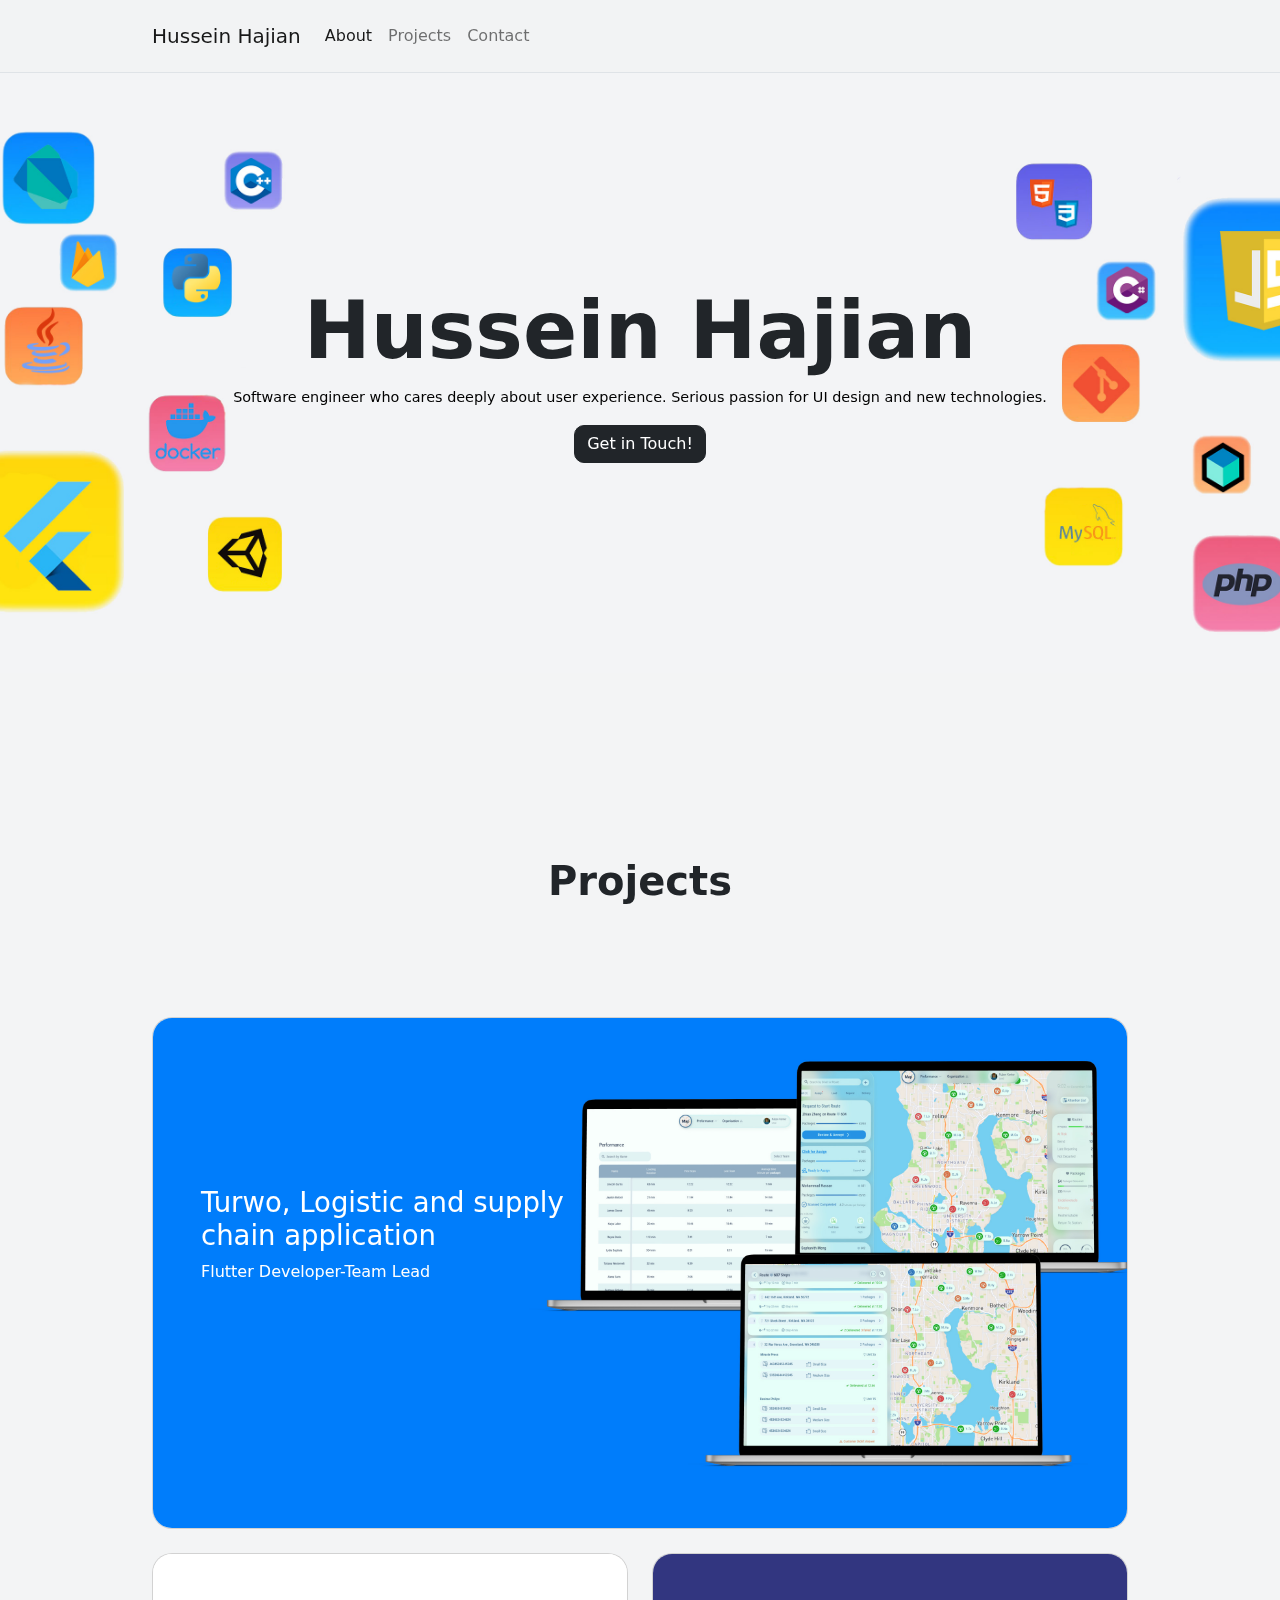
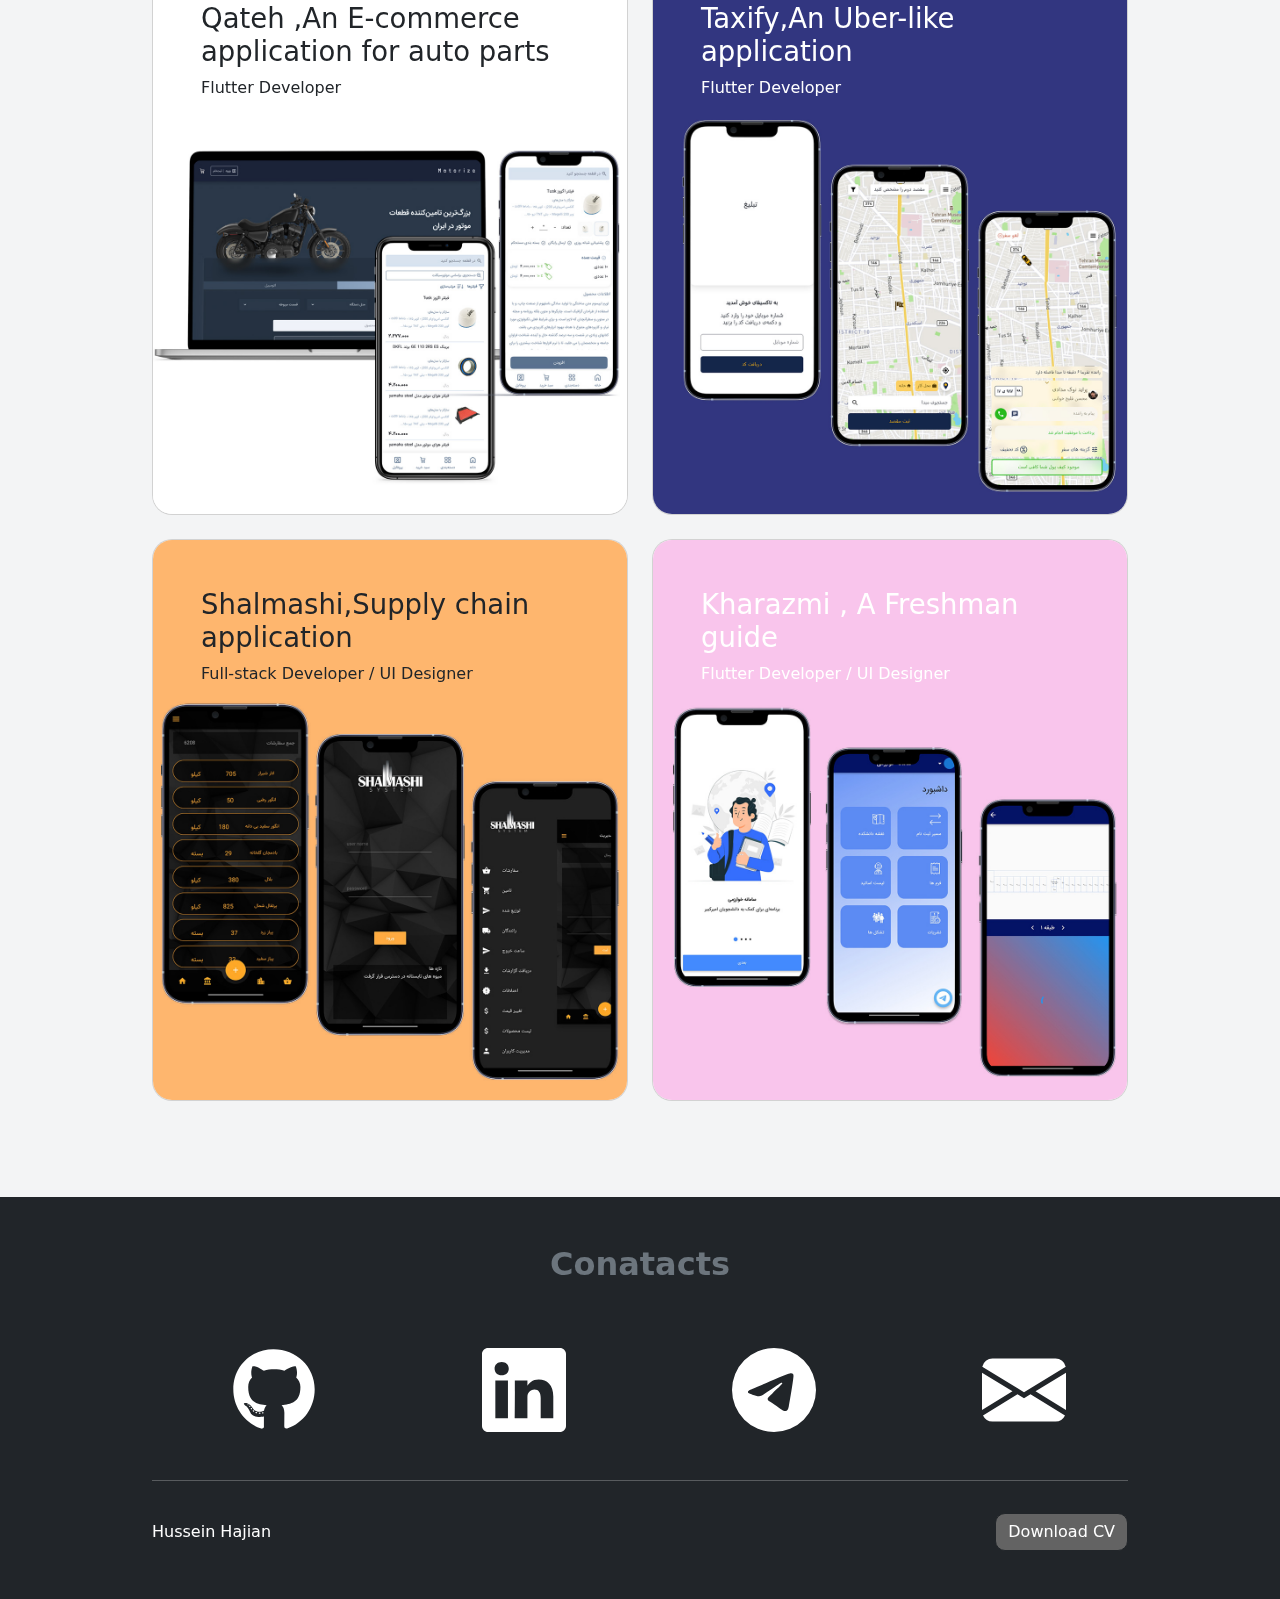
==== index.html @ 3880cd48 "v1.2" ====
<!DOCTYPE html>
<html lang="en">

<head>
    <meta charset="utf-8">
    <meta name="viewport" content="width=device-width, initial-scale=1.0, shrink-to-fit=no">
    <title>Hussein Hajian</title>
    <link rel="stylesheet" href="assets/bootstrap/css/bootstrap.min.css">
    <link rel="stylesheet" href="assets/css/Footer-with-Pricing.css">
    <link rel="stylesheet" href="https://cdnjs.cloudflare.com/ajax/libs/animate.css/3.5.2/animate.min.css">
    <link rel="stylesheet" href="assets/css/Navbar-With-Button-icons.css">
    <link rel="stylesheet" href="assets/css/styles.css">
</head>

<body>
    <nav class="navbar navbar-light navbar-expand-md sticky-top py-3">
        <div class="container"><a class="navbar-brand d-flex align-items-center" href="#"><span>Hussein Hajian</span></a><button data-bs-toggle="collapse" class="navbar-toggler" data-bs-target="#navcol-1"><span class="visually-hidden">Toggle navigation</span><span class="navbar-toggler-icon"></span></button>
            <div class="collapse navbar-collapse" id="navcol-1">
                <ul class="navbar-nav me-auto">
                    <li class="nav-item"><a class="nav-link active" href="#about">About</a></li>
                    <li class="nav-item"><a class="nav-link" href="#projects">Projects</a></li>
                    <li class="nav-item"><a class="nav-link" href="#contact">Contact</a></li>
                </ul>
            </div>
        </div>
    </nav>
    <section id="about"><img class="img-fluid d-md-none" src="assets/img/hero-mobile.png">
        <div data-bss-scroll-zoom="true" data-bss-scroll-zoom-speed="0.3" style="background-image: url(&quot;assets/img/hero.jpeg&quot;);background-position: center;background-size: cover;">
            <div class="text-center d-flex flex-column justify-content-center align-items-center py-4 px-3 hero-content">
                <h1 class="display-1 fw-bold">Hussein Hajian</h1>
                <p class="fs-5"><span style="color: rgb(0, 0, 0);">Software engineer who cares deeply about user experience. Serious passion for UI design and new technologies.</span></p><a href="#contact"><button class="btn btn-dark" type="button">Get in Touch!</button></a>
            </div>
        </div>
    </section>
    <section id="projects" class="my-5 py-5">
        <div class="container">
            <div class="row">
                <div class="col-md-12 text-center py-5">
                    <p class="fw-bold text-muted"><br></p>
                    <h3 class="display-6 fw-bold mb-4">Projects</h3>
                    <p><br></p>
                </div>
            </div>
        </div>
        <div class="container">
            <div class="row mb-4">
                <div class="col-md-12">
                    <div class="card text-white"><img class="card-img w-100 d-block d-md-none" src="assets/img/turwo-mobile.jpg"><img class="card-img w-100 d-block d-none d-md-block" src="assets/img/payments.jpg">
                        <div class="card-img-overlay d-flex flex-column align-items-start p-4 card-content-half p-xl-5">
                            <h4 class="fs-1 mt-md-auto" style="padding-right: 24px;">Turwo, Logistic and supply chain application</h4>
                            <p>Flutter Developer-Team Lead</p>
                            <div style="margin-top: 180px;"></div>
                        </div>
                    </div>
                </div>
            </div>
            <div class="row gy-4" style="margin-bottom: 24px;">
                <div class="col-md-6">
                    <div class="card"><img class="card-img w-100 d-block" src="assets/img/qeteh.jpg">
                        <div class="card-img-overlay d-flex flex-column align-items-start p-4 p-xl-5">
                            <h4 class="fs-1">Qateh ,An&nbsp;E-commerce application for&nbsp;auto parts </h4>
                            <p>Flutter Developer</p>
                        </div>
                    </div>
                </div>
                <div class="col-md-6">
                    <div class="card text-white"><img class="card-img w-100 d-block" src="assets/img/taxi.jpg">
                        <div class="card-img-overlay d-flex flex-column align-items-start p-4 p-xl-5">
                            <h4 class="fs-1">Taxify,An Uber-like application</h4>
                            <p>Flutter Developer</p>
                        </div>
                    </div>
                </div>
            </div>
            <div class="row gy-4">
                <div class="col-md-6">
                    <div class="card"><img class="card-img w-100 d-block" src="assets/img/shalmashi%20system.jpg">
                        <div class="card-img-overlay d-flex flex-column align-items-start p-4 p-xl-5">
                            <h4 class="fs-1">Shalmashi,Supply chain application</h4>
                            <p>Full-stack Developer / UI Designer&nbsp;</p>
                        </div>
                    </div>
                </div>
                <div class="col-md-6">
                    <div class="card text-white"><img class="card-img w-100 d-block" src="assets/img/kharazmi.jpg">
                        <div class="card-img-overlay d-flex flex-column align-items-start p-4 p-xl-5">
                            <h4 class="fs-1">Kharazmi , A Freshman guide&nbsp;</h4>
                            <p>Flutter Developer / UI Designer&nbsp;</p>
                        </div>
                    </div>
                </div>
            </div>
        </div>
    </section>
    <footer class="text-white bg-dark" id="contact">
        <div class="container py-4 py-lg-5">
            <h2 class="fw-bold text-center text-muted mb-5">Conatacts</h2>
            <div class="row gy-3 row-cols-1 row-cols-md-4 justify-content-around my-5">
                <div class="col" style="text-align: center;width: 90px;"><a href="https://github.com/HusseinCopol" style="color: rgb(255,255,255);" target="_blank"><svg xmlns="http://www.w3.org/2000/svg" viewBox="-8 0 512 512" width="1em" height="1em" fill="currentColor" data-bss-hover-animate="tada" style="width: 84px;height: 84px;">
                            <!--! Font Awesome Free 6.1.1 by @fontawesome - https://fontawesome.com License - https://fontawesome.com/license/free (Icons: CC BY 4.0, Fonts: SIL OFL 1.1, Code: MIT License) Copyright 2022 Fonticons, Inc. -->
                            <path d="M165.9 397.4c0 2-2.3 3.6-5.2 3.6-3.3.3-5.6-1.3-5.6-3.6 0-2 2.3-3.6 5.2-3.6 3-.3 5.6 1.3 5.6 3.6zm-31.1-4.5c-.7 2 1.3 4.3 4.3 4.9 2.6 1 5.6 0 6.2-2s-1.3-4.3-4.3-5.2c-2.6-.7-5.5.3-6.2 2.3zm44.2-1.7c-2.9.7-4.9 2.6-4.6 4.9.3 2 2.9 3.3 5.9 2.6 2.9-.7 4.9-2.6 4.6-4.6-.3-1.9-3-3.2-5.9-2.9zM244.8 8C106.1 8 0 113.3 0 252c0 110.9 69.8 205.8 169.5 239.2 12.8 2.3 17.3-5.6 17.3-12.1 0-6.2-.3-40.4-.3-61.4 0 0-70 15-84.7-29.8 0 0-11.4-29.1-27.8-36.6 0 0-22.9-15.7 1.6-15.4 0 0 24.9 2 38.6 25.8 21.9 38.6 58.6 27.5 72.9 20.9 2.3-16 8.8-27.1 16-33.7-55.9-6.2-112.3-14.3-112.3-110.5 0-27.5 7.6-41.3 23.6-58.9-2.6-6.5-11.1-33.3 2.6-67.9 20.9-6.5 69 27 69 27 20-5.6 41.5-8.5 62.8-8.5s42.8 2.9 62.8 8.5c0 0 48.1-33.6 69-27 13.7 34.7 5.2 61.4 2.6 67.9 16 17.7 25.8 31.5 25.8 58.9 0 96.5-58.9 104.2-114.8 110.5 9.2 7.9 17 22.9 17 46.4 0 33.7-.3 75.4-.3 83.6 0 6.5 4.6 14.4 17.3 12.1C428.2 457.8 496 362.9 496 252 496 113.3 383.5 8 244.8 8zM97.2 352.9c-1.3 1-1 3.3.7 5.2 1.6 1.6 3.9 2.3 5.2 1 1.3-1 1-3.3-.7-5.2-1.6-1.6-3.9-2.3-5.2-1zm-10.8-8.1c-.7 1.3.3 2.9 2.3 3.9 1.6 1 3.6.7 4.3-.7.7-1.3-.3-2.9-2.3-3.9-2-.6-3.6-.3-4.3.7zm32.4 35.6c-1.6 1.3-1 4.3 1.3 6.2 2.3 2.3 5.2 2.6 6.5 1 1.3-1.3.7-4.3-1.3-6.2-2.2-2.3-5.2-2.6-6.5-1zm-11.4-14.7c-1.6 1-1.6 3.6 0 5.9 1.6 2.3 4.3 3.3 5.6 2.3 1.6-1.3 1.6-3.9 0-6.2-1.4-2.3-4-3.3-5.6-2z"></path>
                        </svg></a></div>
                <div class="col" style="text-align: center;width: 90px;"><a href="https://www.linkedin.com/in/hussein-hajian-511389162" style="color: rgb(255,255,255);" target="_blank"><svg xmlns="http://www.w3.org/2000/svg" width="1em" height="1em" fill="currentColor" viewBox="0 0 16 16" class="bi bi-linkedin" data-bss-hover-animate="tada" style="width: 84px;height: 84px;">
                            <path d="M0 1.146C0 .513.526 0 1.175 0h13.65C15.474 0 16 .513 16 1.146v13.708c0 .633-.526 1.146-1.175 1.146H1.175C.526 16 0 15.487 0 14.854V1.146zm4.943 12.248V6.169H2.542v7.225h2.401zm-1.2-8.212c.837 0 1.358-.554 1.358-1.248-.015-.709-.52-1.248-1.342-1.248-.822 0-1.359.54-1.359 1.248 0 .694.521 1.248 1.327 1.248h.016zm4.908 8.212V9.359c0-.216.016-.432.08-.586.173-.431.568-.878 1.232-.878.869 0 1.216.662 1.216 1.634v3.865h2.401V9.25c0-2.22-1.184-3.252-2.764-3.252-1.274 0-1.845.7-2.165 1.193v.025h-.016a5.54 5.54 0 0 1 .016-.025V6.169h-2.4c.03.678 0 7.225 0 7.225h2.4z"></path>
                        </svg></a></div>
                <div class="col" style="text-align: center;width: 90px;"><a href="https://t.me/husseincopol" style="color: rgb(255,255,255);" target="_blank"><svg xmlns="http://www.w3.org/2000/svg" width="1em" height="1em" fill="currentColor" viewBox="0 0 16 16" class="bi bi-telegram" data-bss-hover-animate="tada" style="width: 84px;height: 84px;">
                            <path d="M16 8A8 8 0 1 1 0 8a8 8 0 0 1 16 0zM8.287 5.906c-.778.324-2.334.994-4.666 2.01-.378.15-.577.298-.595.442-.03.243.275.339.69.47l.175.055c.408.133.958.288 1.243.294.26.006.549-.1.868-.32 2.179-1.471 3.304-2.214 3.374-2.23.05-.012.12-.026.166.016.047.041.042.12.037.141-.03.129-1.227 1.241-1.846 1.817-.193.18-.33.307-.358.336a8.154 8.154 0 0 1-.188.186c-.38.366-.664.64.015 1.088.327.216.589.393.85.571.284.194.568.387.936.629.093.06.183.125.27.187.331.236.63.448.997.414.214-.02.435-.22.547-.82.265-1.417.786-4.486.906-5.751a1.426 1.426 0 0 0-.013-.315.337.337 0 0 0-.114-.217.526.526 0 0 0-.31-.093c-.3.005-.763.166-2.984 1.09z"></path>
                        </svg></a></div>
                <div class="col" style="text-align: center;width: 90px;"><a href="mailto: husseincopol@gmail.com" style="color: rgb(255,255,255);" target="_blank"><svg xmlns="http://www.w3.org/2000/svg" width="1em" height="1em" fill="currentColor" viewBox="0 0 16 16" class="bi bi-envelope-fill" data-bss-hover-animate="tada" style="width: 84px;height: 84px;">
                            <path d="M.05 3.555A2 2 0 0 1 2 2h12a2 2 0 0 1 1.95 1.555L8 8.414.05 3.555ZM0 4.697v7.104l5.803-3.558L0 4.697ZM6.761 8.83l-6.57 4.027A2 2 0 0 0 2 14h12a2 2 0 0 0 1.808-1.144l-6.57-4.027L8 9.586l-1.239-.757Zm3.436-.586L16 11.801V4.697l-5.803 3.546Z"></path>
                        </svg></a></div>
            </div>
            <hr>
            <div class="d-flex justify-content-between align-items-center pt-3">
                <p class="mb-0">Hussein Hajian</p><a href="https://drive.google.com/file/d/1Y_H9bLSDnjrzQn7xLSDrlt1C08jJQbfD/view?usp=drivesdk" target="_blank"><button class="btn btn-dark" type="button" style="background: rgb(99,99,99);">Download CV</button></a>
            </div>
        </div>
    </footer>
    <script src="assets/bootstrap/js/bootstrap.min.js"></script>
    <script src="assets/js/bs-init.js"></script>
</body>

</html>
---- assets/css/Footer-with-Pricing.css ----
.pricing-card .btn {
  padding: 0;
  line-height: 1;
}

.pricing-description {
  font-size: 12px;
}
---- assets/css/Navbar-With-Button-icons.css ----
.bs-icon {
  --bs-icon-size: .75rem;
  display: flex;
  flex-shrink: 0;
  justify-content: center;
  align-items: center;
  font-size: var(--bs-icon-size);
  width: calc(var(--bs-icon-size) * 2);
  height: calc(var(--bs-icon-size) * 2);
  color: var(--bs-primary);
}

.bs-icon-xs {
  --bs-icon-size: 1rem;
  width: calc(var(--bs-icon-size) * 1.5);
  height: calc(var(--bs-icon-size) * 1.5);
}

.bs-icon-sm {
  --bs-icon-size: 1rem;
}

.bs-icon-md {
  --bs-icon-size: 1.5rem;
}

.bs-icon-lg {
  --bs-icon-size: 2rem;
}

.bs-icon-xl {
  --bs-icon-size: 2.5rem;
}

.bs-icon.bs-icon-primary {
  color: var(--bs-white);
  background: var(--bs-primary);
}

.bs-icon.bs-icon-primary-light {
  color: var(--bs-primary);
  background: rgba(var(--bs-primary-rgb), .2);
}

.bs-icon.bs-icon-semi-white {
  color: var(--bs-primary);
  background: rgba(255, 255, 255, .5);
}

.bs-icon.bs-icon-rounded {
  border-radius: .5rem;
}

.bs-icon.bs-icon-circle {
  border-radius: 50%;
}
---- assets/css/styles.css ----
body {
  background: #f3f4f5;
}

.btn {
  border-radius: 10px;
}

.navbar {
  background: rgba(241, 242, 244, 0.8);
  border-bottom: 1px solid #dfe3e7 ;
  backdrop-filter: blur(16px);
}

.hero-content {
  background: #f3f4f5;
}

@media (min-width: 768px) {
  .hero-content {
    background: transparent;
    height: 500px;
  }
}

@media (min-width: 1200px) {
  .hero-content {
    height: 600px;
  }
}

@media (min-width: 1400px) {
  .hero-content {
    height: 800px;
  }
}

.card .btn {
  border-radius: 20px;
  padding-left: 16px;
  margin-left: -16px;
  background: transparent;
  border-style: none;
}

.card:hover .card-img {
  transform: scale(1.10);
}

.card {
  overflow: hidden;
  border-radius: 20px;
}

.card .card-img {
  transition: all ease .3s;
}

@media (min-width: 768px) {
  .card-content-half {
    width: 50%;
  }
}

@media (min-width: 1200px) {
  .container {
    max-width: 1000px;
  }
}

.card:hover .btn {
  background: var(--bs-blue);
  color: white;
}

.pricing-card .btn {
  padding-left: 0;
}

.fs-1 {
  font-size: calc(1rem + 0.9vw)!important;
}

.fs-5 {
  font-size: 0.9rem!important;
}
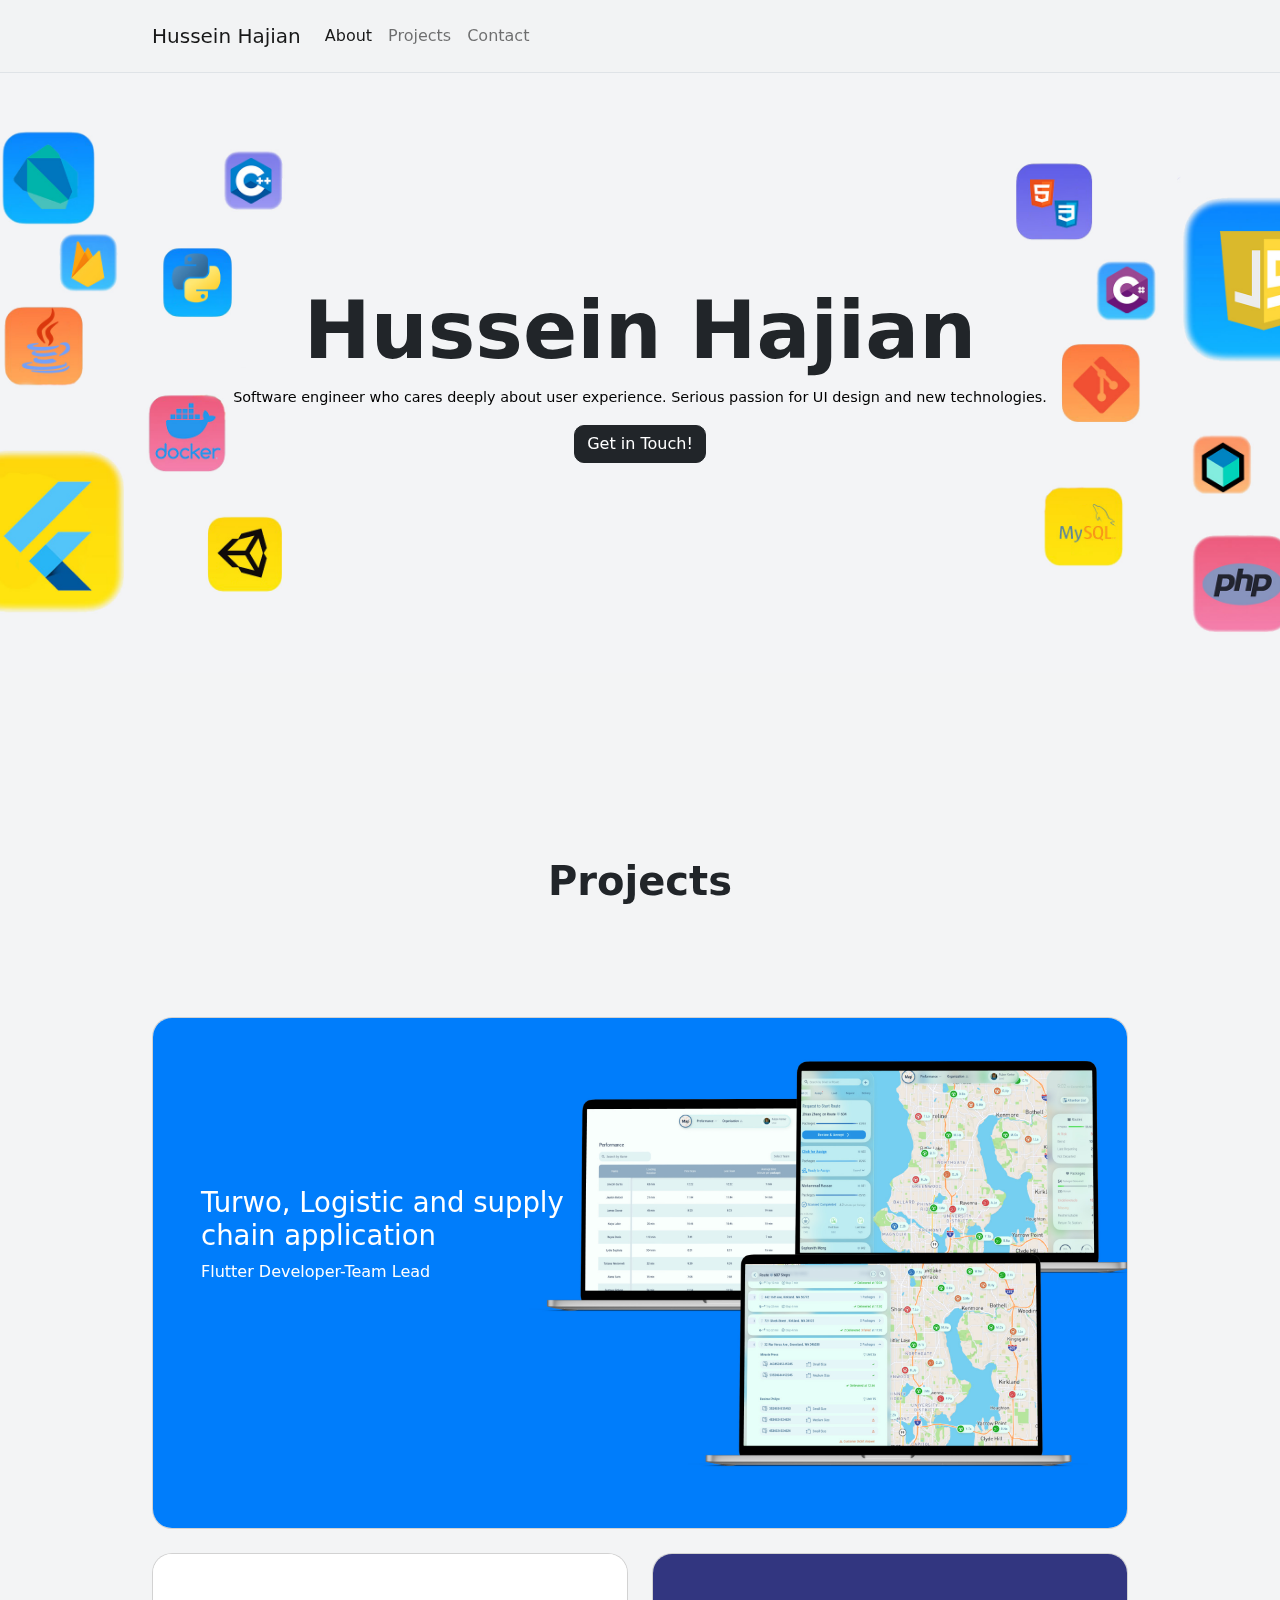
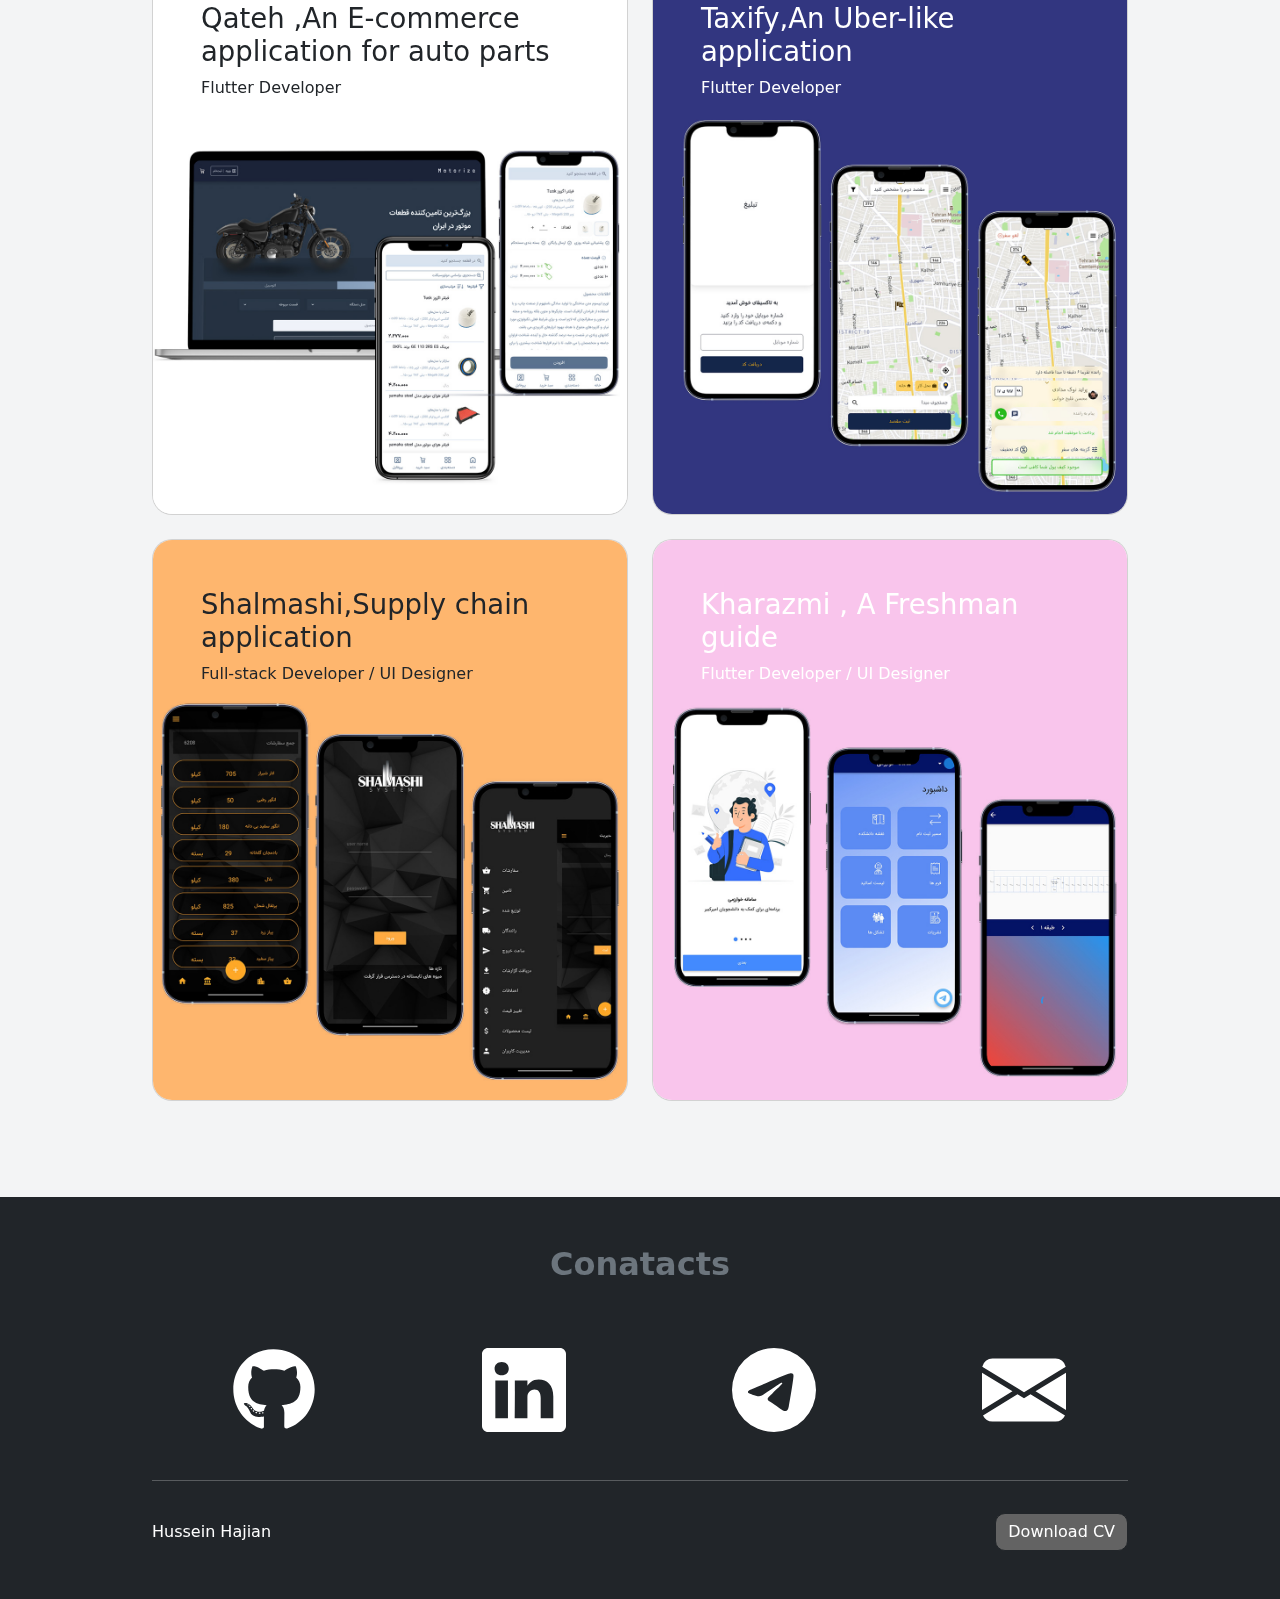
==== commit bf060293: "Update index.html" ====
--- a/index.html
+++ b/index.html
@@ -112,7 +112,7 @@
             </div>
             <hr>
             <div class="d-flex justify-content-between align-items-center pt-3">
-                <p class="mb-0">Hussein Hajian</p><a href="https://drive.google.com/file/d/1Y_H9bLSDnjrzQn7xLSDrlt1C08jJQbfD/view?usp=drivesdk" target="_blank"><button class="btn btn-dark" type="button" style="background: rgb(99,99,99);">Download CV</button></a>
+                <p class="mb-0">Hussein Hajian</p><a href="https://drive.google.com/file/d/1Ue008-7oJOri5VCSfrxW9okvHu2YOnaK/view?usp=sharing" target="_blank"><button class="btn btn-dark" type="button" style="background: rgb(99,99,99);">Download CV</button></a>
             </div>
         </div>
     </footer>
@@ -120,4 +120,4 @@
     <script src="assets/js/bs-init.js"></script>
 </body>
 
-</html>+</html>
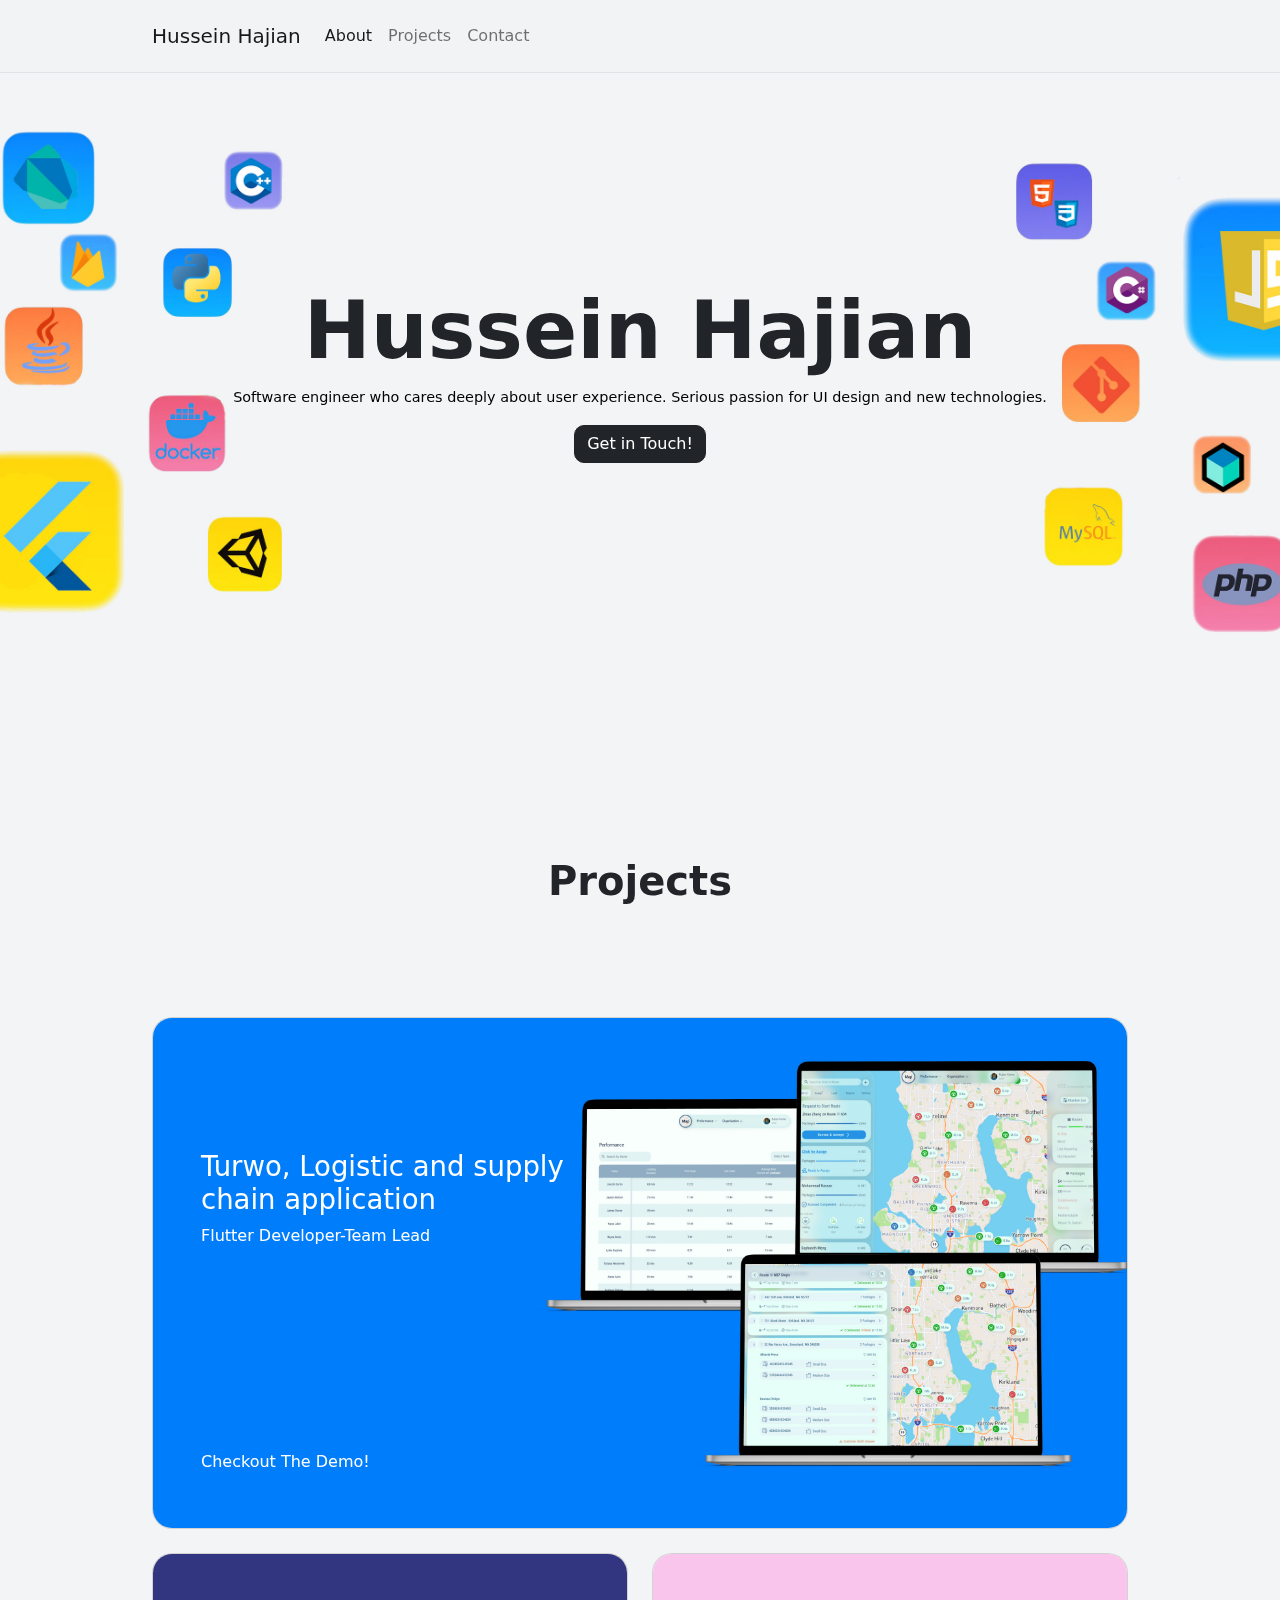
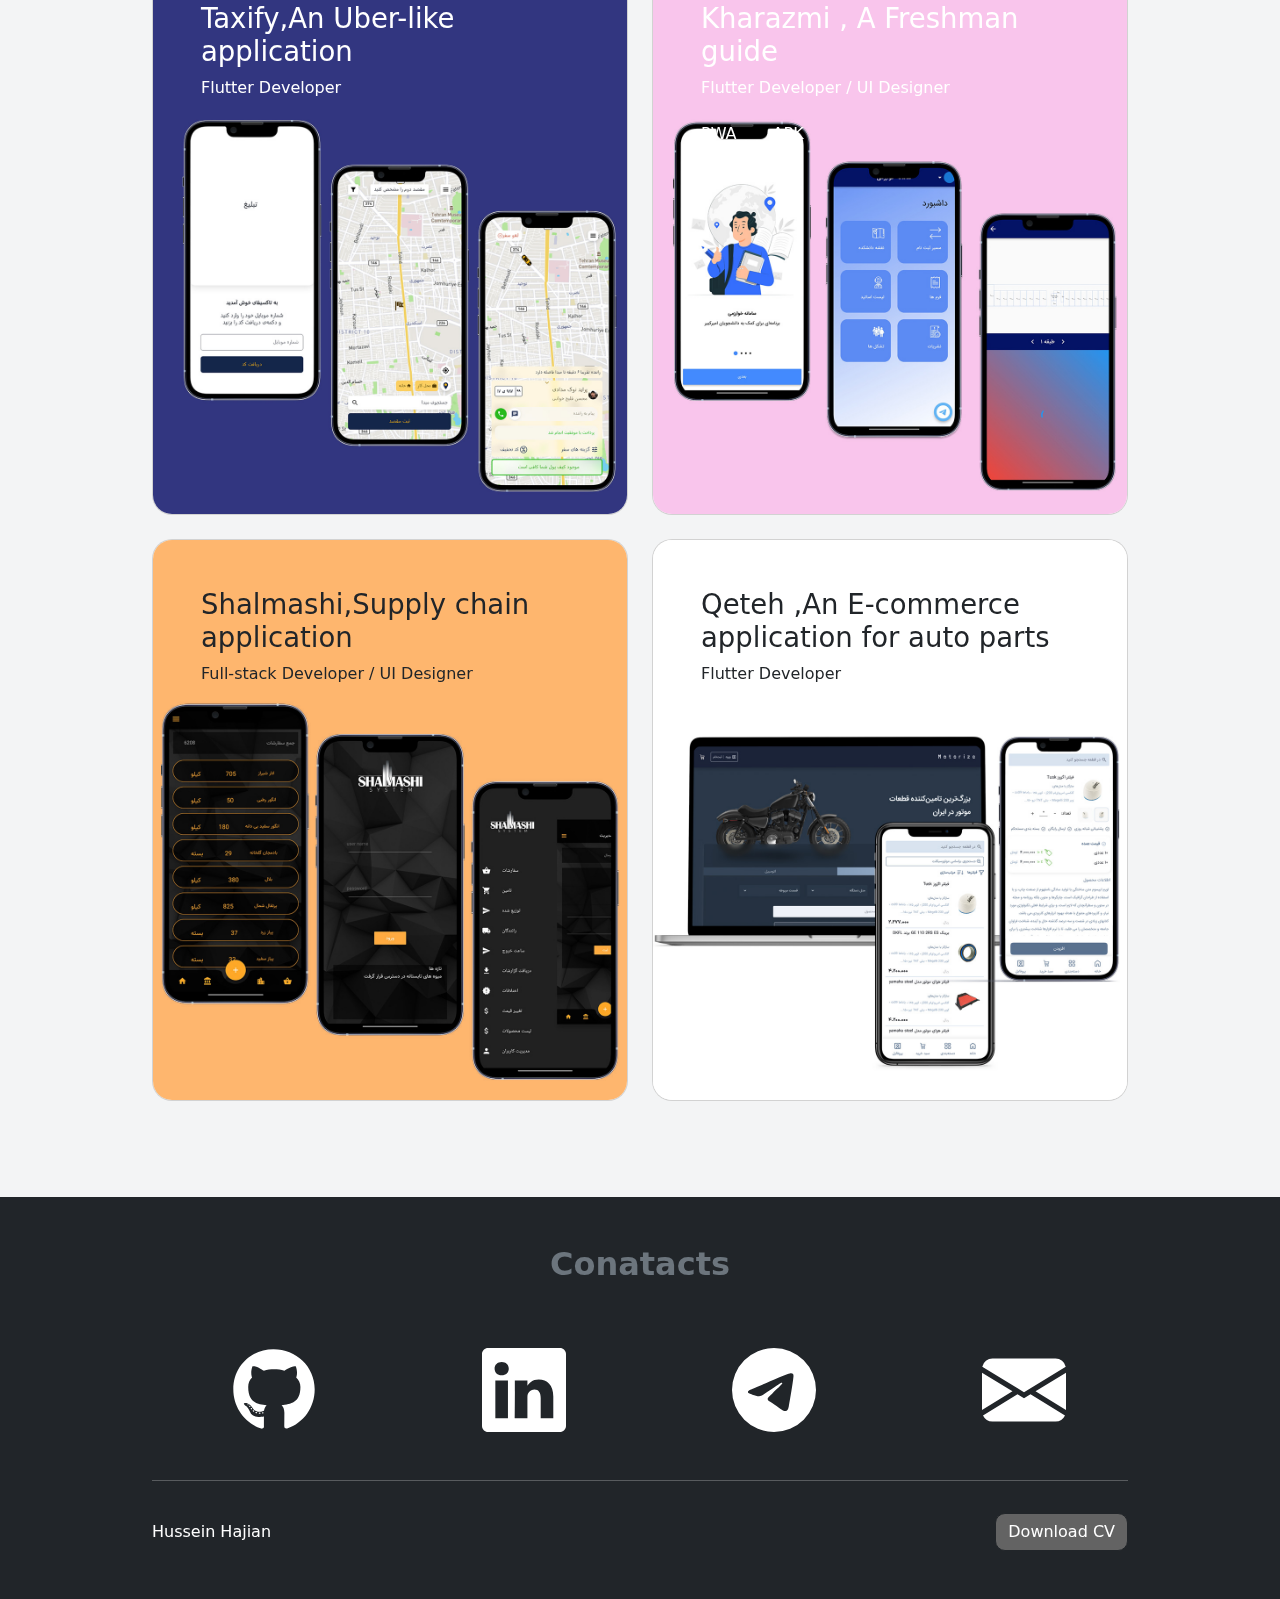
==== commit b9bf063c: "Add files via upload" ====
--- a/index.html
+++ b/index.html
@@ -49,25 +49,29 @@
                         <div class="card-img-overlay d-flex flex-column align-items-start p-4 card-content-half p-xl-5">
                             <h4 class="fs-1 mt-md-auto" style="padding-right: 24px;">Turwo, Logistic and supply chain application</h4>
                             <p>Flutter Developer-Team Lead</p>
-                            <div style="margin-top: 180px;"></div>
+                            <div style="margin-top: 180px;"></div><a href="https://www.google.com/" style="color: rgb(255,255,255);" target="_blank"><button class="btn btn-primary mt-md-auto" type="button">Checkout The Demo!</button></a>
                         </div>
                     </div>
                 </div>
             </div>
             <div class="row gy-4" style="margin-bottom: 24px;">
                 <div class="col-md-6">
-                    <div class="card"><img class="card-img w-100 d-block" src="assets/img/qeteh.jpg">
+                    <div class="card text-white"><img class="card-img w-100 d-block" src="assets/img/taxi.jpg">
                         <div class="card-img-overlay d-flex flex-column align-items-start p-4 p-xl-5">
-                            <h4 class="fs-1">Qateh ,An&nbsp;E-commerce application for&nbsp;auto parts </h4>
+                            <h4 class="fs-1">Taxify,An Uber-like application</h4>
                             <p>Flutter Developer</p>
                         </div>
                     </div>
                 </div>
                 <div class="col-md-6">
-                    <div class="card text-white"><img class="card-img w-100 d-block" src="assets/img/taxi.jpg">
+                    <div class="card text-white"><img class="card-img w-100 d-block" src="assets/img/kharazmi.jpg">
                         <div class="card-img-overlay d-flex flex-column align-items-start p-4 p-xl-5">
-                            <h4 class="fs-1">Taxify,An Uber-like application</h4>
-                            <p>Flutter Developer</p>
+                            <h4 class="fs-1">Kharazmi , A Freshman guide&nbsp;</h4>
+                            <p>Flutter Developer / UI Designer&nbsp;</p>
+                            <div class="row">
+                                <div class="col"><a href="https://kharazmiapp.github.io/" style="color: rgb(255,255,255);" target="_blank"><button class="btn btn-primary mt-md-auto" type="button">PWA</button></a></div>
+                                <div class="col"><a href="https://kharazmiapp.github.io/" style="color: rgb(255,255,255);" target="_blank"><button class="btn btn-primary mt-md-auto" type="button">APK</button></a></div>
+                            </div>
                         </div>
                     </div>
                 </div>
@@ -82,10 +86,10 @@
                     </div>
                 </div>
                 <div class="col-md-6">
-                    <div class="card text-white"><img class="card-img w-100 d-block" src="assets/img/kharazmi.jpg">
+                    <div class="card"><img class="card-img w-100 d-block" src="assets/img/qeteh.jpg">
                         <div class="card-img-overlay d-flex flex-column align-items-start p-4 p-xl-5">
-                            <h4 class="fs-1">Kharazmi , A Freshman guide&nbsp;</h4>
-                            <p>Flutter Developer / UI Designer&nbsp;</p>
+                            <h4 class="fs-1">Qeteh ,An&nbsp;E-commerce application for&nbsp;auto parts </h4>
+                            <p>Flutter Developer</p>
                         </div>
                     </div>
                 </div>
@@ -112,7 +116,7 @@
             </div>
             <hr>
             <div class="d-flex justify-content-between align-items-center pt-3">
-                <p class="mb-0">Hussein Hajian</p><a href="https://drive.google.com/file/d/1Ue008-7oJOri5VCSfrxW9okvHu2YOnaK/view?usp=sharing" target="_blank"><button class="btn btn-dark" type="button" style="background: rgb(99,99,99);">Download CV</button></a>
+                <p class="mb-0">Hussein Hajian</p><a href="https://drive.google.com/file/d/1Y_H9bLSDnjrzQn7xLSDrlt1C08jJQbfD/view?usp=drivesdk" target="_blank"><button class="btn btn-dark" type="button" style="background: rgb(99,99,99);">Download CV</button></a>
             </div>
         </div>
     </footer>
@@ -120,4 +124,4 @@
     <script src="assets/js/bs-init.js"></script>
 </body>
 
-</html>
+</html>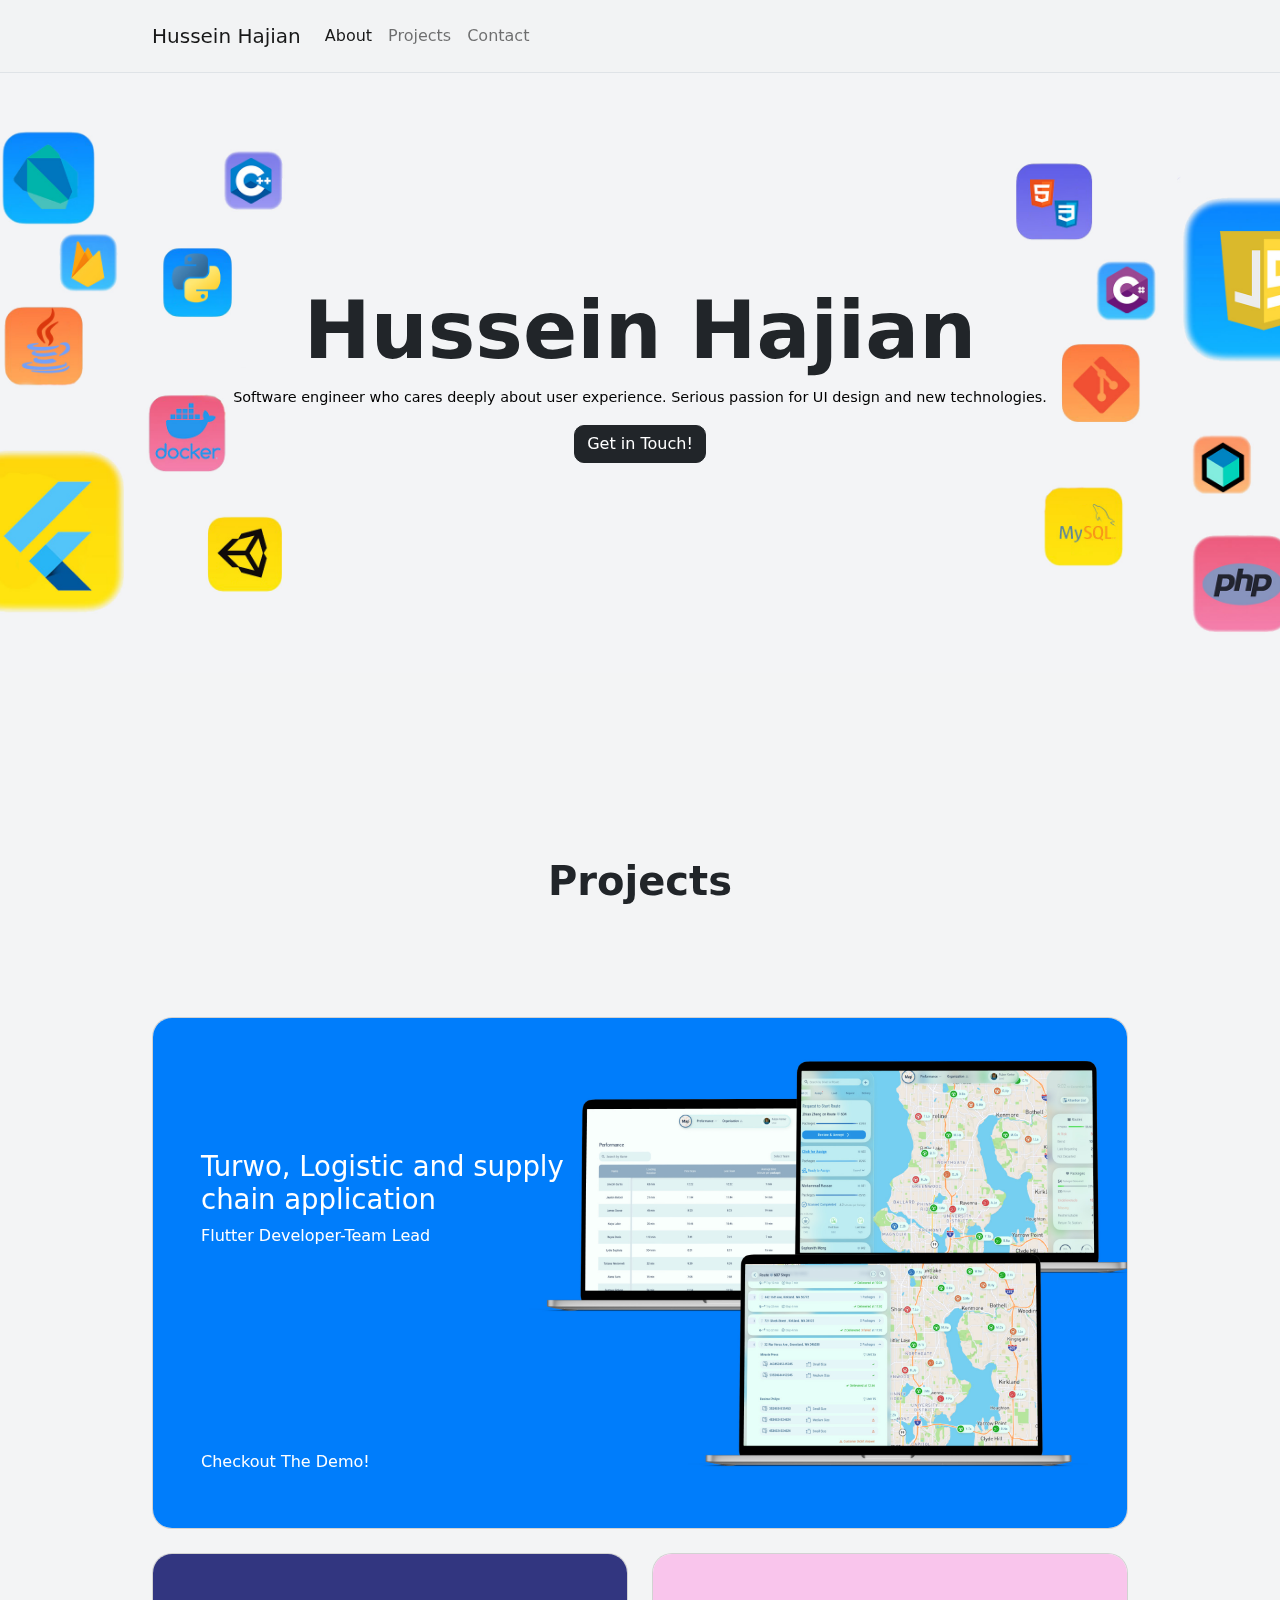
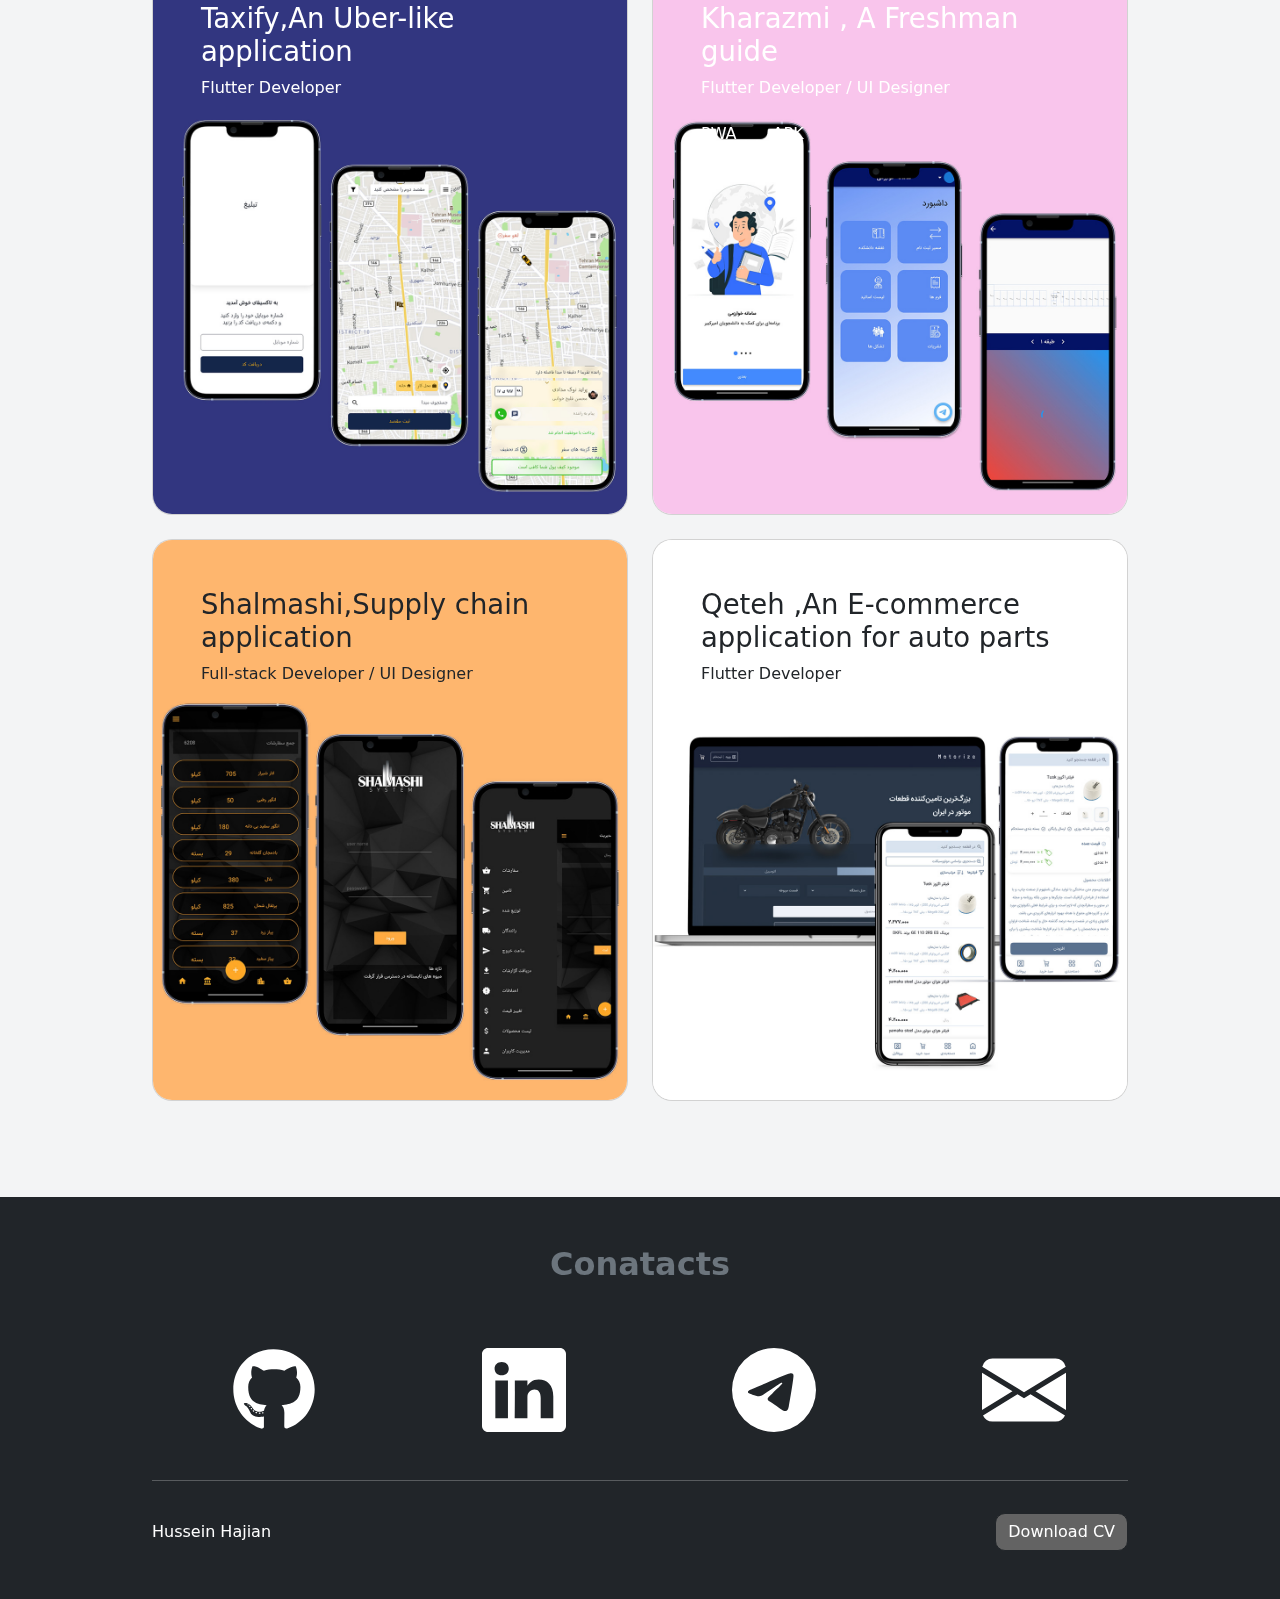
==== commit 35c680b3: "Update index.html" ====
--- a/index.html
+++ b/index.html
@@ -70,7 +70,7 @@
                             <p>Flutter Developer / UI Designer&nbsp;</p>
                             <div class="row">
                                 <div class="col"><a href="https://kharazmiapp.github.io/" style="color: rgb(255,255,255);" target="_blank"><button class="btn btn-primary mt-md-auto" type="button">PWA</button></a></div>
-                                <div class="col"><a href="https://kharazmiapp.github.io/" style="color: rgb(255,255,255);" target="_blank"><button class="btn btn-primary mt-md-auto" type="button">APK</button></a></div>
+                                <div class="col"><a href="http://husseincopol.com/kharazmi.apk" style="color: rgb(255,255,255);" target="_blank"><button class="btn btn-primary mt-md-auto" type="button">APK</button></a></div>
                             </div>
                         </div>
                     </div>
@@ -124,4 +124,4 @@
     <script src="assets/js/bs-init.js"></script>
 </body>
 
-</html>+</html>
